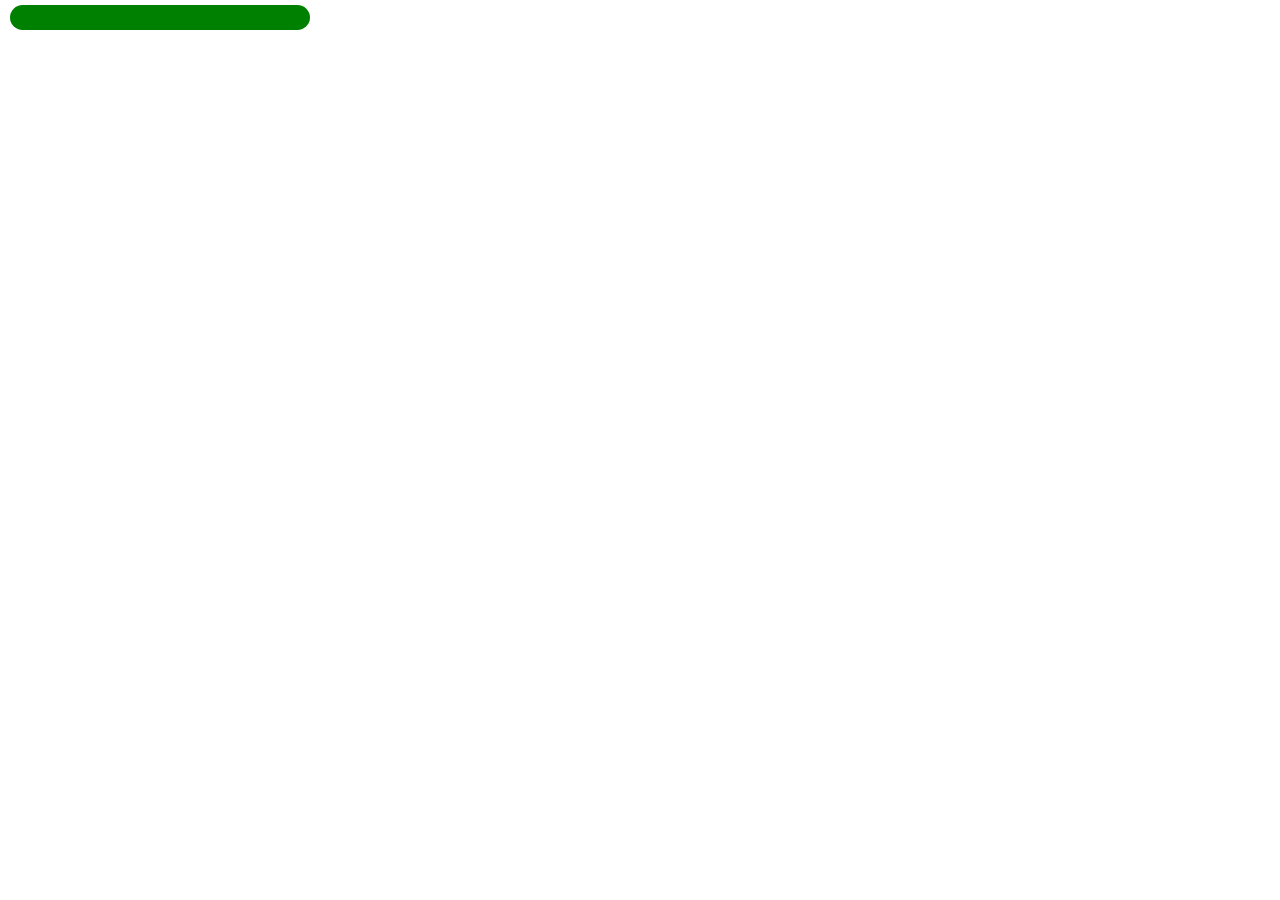
==== Game.html @ ee25cfd3 "drh erh" ====
<!DOCTYPE html>
<html lang="en">
<head>
    <meta charset="UTF-8">
    <meta http-equiv="X-UA-Compatible" content="IE=edge">
    <meta name="viewport" content="width=device-width, initial-scale=1.0">
    <title>Karate Kido</title>
    <link rel="stylesheet" href="./Sass/Style.css">
    <script src="./JS/Controller.js"></script>
</head>
<body>
    <main>
            <header>
                <div class="Time">
                    <div id="Damage" class="Damage"></div>
                </div>
                <div id="Score" class="Score">
                    <h3 id="Start" class="Start">Start</h3>
                    <h3 id="Record" class="Record Disable">0</h3>
                </div>
            </header>
            <h1 id="Ready" class="Ready">3</h1>
            <h1 id="End" class="End Disable">End</h1>
            <section class="Controller">
                <span class="Btn Btn-Left Disable" id="Btn-Left" onclick="Strick('Left');"></span>
                <span class="Btn Btn-Right Disable" id="Btn-Right" onclick="Strick('Right');"></span>
            </section>
        </section>
    </main>
</body>
</html>
---- Sass/Style.css ----
* {
  margin: 0;
  padding: 0;
  font-family: 'Poppins', sans-serif;
  -webkit-user-select: none;
     -moz-user-select: none;
      -ms-user-select: none;
          user-select: none;
}

* body {
  overflow: hidden;
  width: 100vw;
  height: 100vh;
}

* body main {
  width: 100%;
  height: 100%;
  display: -webkit-box;
  display: -ms-flexbox;
  display: flex;
  -webkit-box-orient: vertical;
  -webkit-box-direction: normal;
      -ms-flex-direction: column;
          flex-direction: column;
  -webkit-box-pack: center;
      -ms-flex-pack: center;
          justify-content: center;
  -webkit-box-align: center;
      -ms-flex-align: center;
          align-items: center;
  background: url("https://s18.picofile.com/file/8437587668/Night.png") center no-repeat;
  background-size: cover;
}

* body main header {
  position: fixed;
  top: 0;
  left: 0;
  width: calc(100% - calc(10px * 2 ));
  display: -webkit-box;
  display: -ms-flexbox;
  display: flex;
  -webkit-box-pack: justify;
      -ms-flex-pack: justify;
          justify-content: space-between;
  -webkit-box-align: center;
      -ms-flex-align: center;
          align-items: center;
  padding: 5px 10px;
}

* body main header .Time {
  width: 300px;
  height: 25px;
  background: red;
  border-radius: 1rem;
  overflow: hidden;
}

* body main header .Time .Damage {
  width: 100%;
  height: 100%;
  background: green;
}

* body main header .Score {
  color: #fff;
  display: -webkit-box;
  display: -ms-flexbox;
  display: flex;
  -webkit-box-orient: horizontal;
  -webkit-box-direction: normal;
      -ms-flex-direction: row;
          flex-direction: row;
}

* body main header .Score .Record,
* body main header .Score .Start {
  display: -webkit-box;
  display: -ms-flexbox;
  display: flex;
}

* body main header .Score .Record.Disable,
* body main header .Score .Start.Disable {
  display: none;
}

* body main .Ready,
* body main .End {
  position: absolute;
  top: 50%;
  left: 50%;
  -webkit-transform: translate(-50%, -50%);
          transform: translate(-50%, -50%);
  font-size: 10em;
  color: #fff;
}

* body main .Ready.Disable,
* body main .End.Disable {
  display: none;
}

* body main .End {
  -webkit-animation: Scale 500ms forwards linear normal;
          animation: Scale 500ms forwards linear normal;
}

* body main .Controller {
  width: 100vw;
  height: 100vh;
  display: -webkit-box;
  display: -ms-flexbox;
  display: flex;
  -webkit-box-orient: horizontal;
  -webkit-box-direction: normal;
      -ms-flex-direction: row;
          flex-direction: row;
  -webkit-box-pack: justify;
      -ms-flex-pack: justify;
          justify-content: space-between;
  -webkit-box-align: center;
      -ms-flex-align: center;
          align-items: center;
  opacity: 0;
}

* body main .Controller button {
  cursor: pointer;
  background: transparent;
  border: none;
  width: 50%;
  height: 100%;
}

* body main .Controller button:nth-child(1) {
  background: #00df2d;
}

* body main .Controller button:nth-child(2) {
  background: yellow;
}

* body main .Controller button.Disable {
  display: none;
}

@-webkit-keyframes Low {
  from {
    width: 100%;
  }
  to {
    width: 0;
  }
}

@keyframes Low {
  from {
    width: 100%;
  }
  to {
    width: 0;
  }
}

@-webkit-keyframes Scale {
  from {
    -webkit-transform: translate(-50%, -50%) scale(0);
            transform: translate(-50%, -50%) scale(0);
  }
  to {
    -webkit-transform: translate(-50%, -50%) scale(1);
            transform: translate(-50%, -50%) scale(1);
  }
}

@keyframes Scale {
  from {
    -webkit-transform: translate(-50%, -50%) scale(0);
            transform: translate(-50%, -50%) scale(0);
  }
  to {
    -webkit-transform: translate(-50%, -50%) scale(1);
            transform: translate(-50%, -50%) scale(1);
  }
}
/*# sourceMappingURL=Style.css.map */
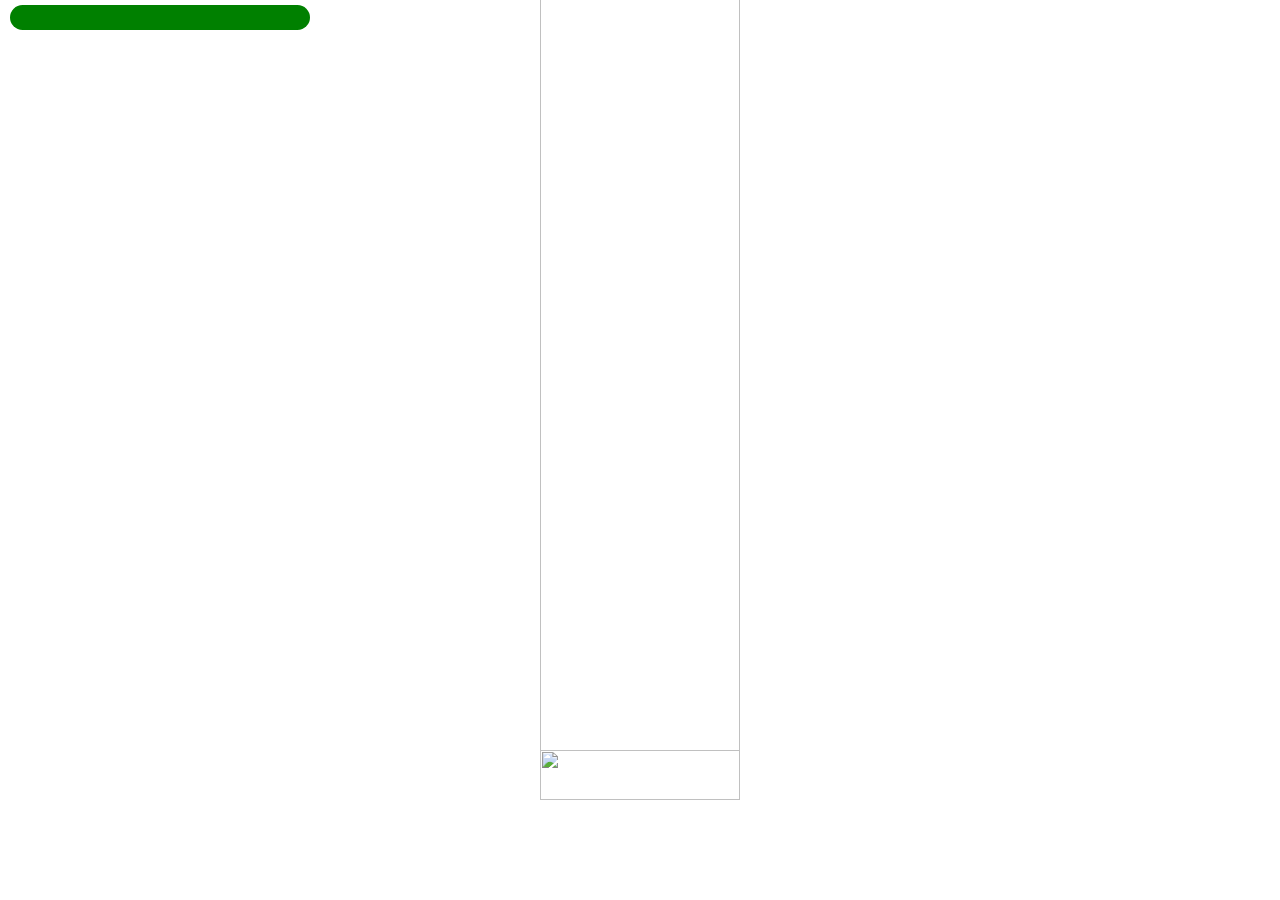
==== commit c3b671e5: "cbm cgdm" ====
--- a/Game.html
+++ b/Game.html
@@ -21,6 +21,26 @@
             </header>
             <h1 id="Ready" class="Ready">3</h1>
             <h1 id="End" class="End Disable">End</h1>
+            <section class="OK" id="OK">
+                <div class="TreeFixed" id="TreeFixed">
+                    <div class="Cover">
+                        <img src="https://s19.picofile.com/file/8437675834/High_Three.png" alt="">
+                    </div>
+                </div>
+                <div class="TreeDecreasing" id="TreeDecreasing">
+                    <div class="Cover">
+                        <img src="https://s19.picofile.com/file/8437675834/High_Three.png" alt="">
+                    </div>
+                </div>
+                <div class="Character" id="Character">
+                    <div class="right">
+                        <img src="" alt="">
+                    </div>
+                    <div class="left">
+                        <img src="" alt="">
+                    </div>
+                </div>
+            </section>
             <section class="Controller">
                 <span class="Btn Btn-Left Disable" id="Btn-Left" onclick="Strick('Left');"></span>
                 <span class="Btn Btn-Right Disable" id="Btn-Right" onclick="Strick('Right');"></span>
--- a/Sass/Style.css
+++ b/Sass/Style.css
@@ -1,7 +1,7 @@
 * {
   margin: 0;
   padding: 0;
-  font-family: 'Poppins', sans-serif;
+  font-family: "Poppins", sans-serif;
   -webkit-user-select: none;
      -moz-user-select: none;
       -ms-user-select: none;
@@ -38,7 +38,7 @@
   position: fixed;
   top: 0;
   left: 0;
-  width: calc(100% - calc(10px * 2 ));
+  width: calc(100% - calc(10px * 2));
   display: -webkit-box;
   display: -ms-flexbox;
   display: flex;
@@ -49,6 +49,7 @@
       -ms-flex-align: center;
           align-items: center;
   padding: 5px 10px;
+  z-index: 10;
 }
 
 * body main header .Time {
@@ -97,6 +98,7 @@
           transform: translate(-50%, -50%);
   font-size: 10em;
   color: #fff;
+  z-index: 8;
 }
 
 * body main .Ready.Disable,
@@ -104,9 +106,136 @@
   display: none;
 }
 
-* body main .End {
+* body main .Ready.End,
+* body main .End.End {
   -webkit-animation: Scale 500ms forwards linear normal;
           animation: Scale 500ms forwards linear normal;
+}
+
+* body main .OK {
+  position: absolute;
+  top: 0;
+  left: 0;
+  width: 100vw;
+  height: 100vh;
+  display: -webkit-box;
+  display: -ms-flexbox;
+  display: flex;
+  -webkit-box-orient: vertical;
+  -webkit-box-direction: normal;
+      -ms-flex-direction: column;
+          flex-direction: column;
+  -webkit-box-pack: end;
+      -ms-flex-pack: end;
+          justify-content: flex-end;
+  -webkit-box-align: center;
+      -ms-flex-align: center;
+          align-items: center;
+  z-index: 7;
+  -webkit-transform: translateY(-100px);
+          transform: translateY(-100px);
+}
+
+* body main .OK .TreeDecreasing {
+  position: absolute;
+  top: 0;
+  left: 0;
+  width: 100%;
+  height: 100%;
+  display: -webkit-box;
+  display: -ms-flexbox;
+  display: flex;
+  -webkit-box-orient: horizontal;
+  -webkit-box-direction: normal;
+      -ms-flex-direction: row;
+          flex-direction: row;
+  -webkit-box-pack: center;
+      -ms-flex-pack: center;
+          justify-content: center;
+  -webkit-box-align: center;
+      -ms-flex-align: center;
+          align-items: center;
+  background-size: 50% 900%;
+  z-index: 4;
+}
+
+* body main .OK .TreeDecreasing .Cover {
+  position: relative;
+  width: 100vw;
+  height: 100vh;
+  display: -webkit-box;
+  display: -ms-flexbox;
+  display: flex;
+  -webkit-box-orient: horizontal;
+  -webkit-box-direction: normal;
+      -ms-flex-direction: row;
+          flex-direction: row;
+  -webkit-box-pack: center;
+      -ms-flex-pack: center;
+          justify-content: center;
+  -webkit-box-align: end;
+      -ms-flex-align: end;
+          align-items: flex-end;
+}
+
+* body main .OK .TreeDecreasing .Cover img {
+  width: 200px;
+  height: 100vh;
+  -o-object-fit: cover;
+     object-fit: cover;
+  -o-object-position: top;
+     object-position: top;
+}
+
+* body main .OK .TreeFixed {
+  position: absolute;
+  top: 0;
+  left: 0;
+  width: 100%;
+  height: 100%;
+  display: -webkit-box;
+  display: -ms-flexbox;
+  display: flex;
+  -webkit-box-orient: horizontal;
+  -webkit-box-direction: normal;
+      -ms-flex-direction: row;
+          flex-direction: row;
+  -webkit-box-pack: center;
+      -ms-flex-pack: center;
+          justify-content: center;
+  -webkit-box-align: center;
+      -ms-flex-align: center;
+          align-items: center;
+  background-size: 50% 900%;
+  z-index: 5;
+}
+
+* body main .OK .TreeFixed .Cover {
+  position: relative;
+  width: 100vw;
+  height: 100vh;
+  display: -webkit-box;
+  display: -ms-flexbox;
+  display: flex;
+  -webkit-box-orient: horizontal;
+  -webkit-box-direction: normal;
+      -ms-flex-direction: row;
+          flex-direction: row;
+  -webkit-box-pack: center;
+      -ms-flex-pack: center;
+          justify-content: center;
+  -webkit-box-align: end;
+      -ms-flex-align: end;
+          align-items: flex-end;
+}
+
+* body main .OK .TreeFixed .Cover img {
+  width: 200px;
+  height: 50px;
+  -o-object-fit: cover;
+     object-fit: cover;
+  -o-object-position: bottom;
+     object-position: bottom;
 }
 
 * body main .Controller {
@@ -126,9 +255,10 @@
       -ms-flex-align: center;
           align-items: center;
   opacity: 0;
-}
-
-* body main .Controller button {
+  z-index: 9;
+}
+
+* body main .Controller span {
   cursor: pointer;
   background: transparent;
   border: none;
@@ -136,15 +266,15 @@
   height: 100%;
 }
 
-* body main .Controller button:nth-child(1) {
+* body main .Controller span:nth-child(1) {
   background: #00df2d;
 }
 
-* body main .Controller button:nth-child(2) {
+* body main .Controller span:nth-child(2) {
   background: yellow;
 }
 
-* body main .Controller button.Disable {
+* body main .Controller span.Disable {
   display: none;
 }
 
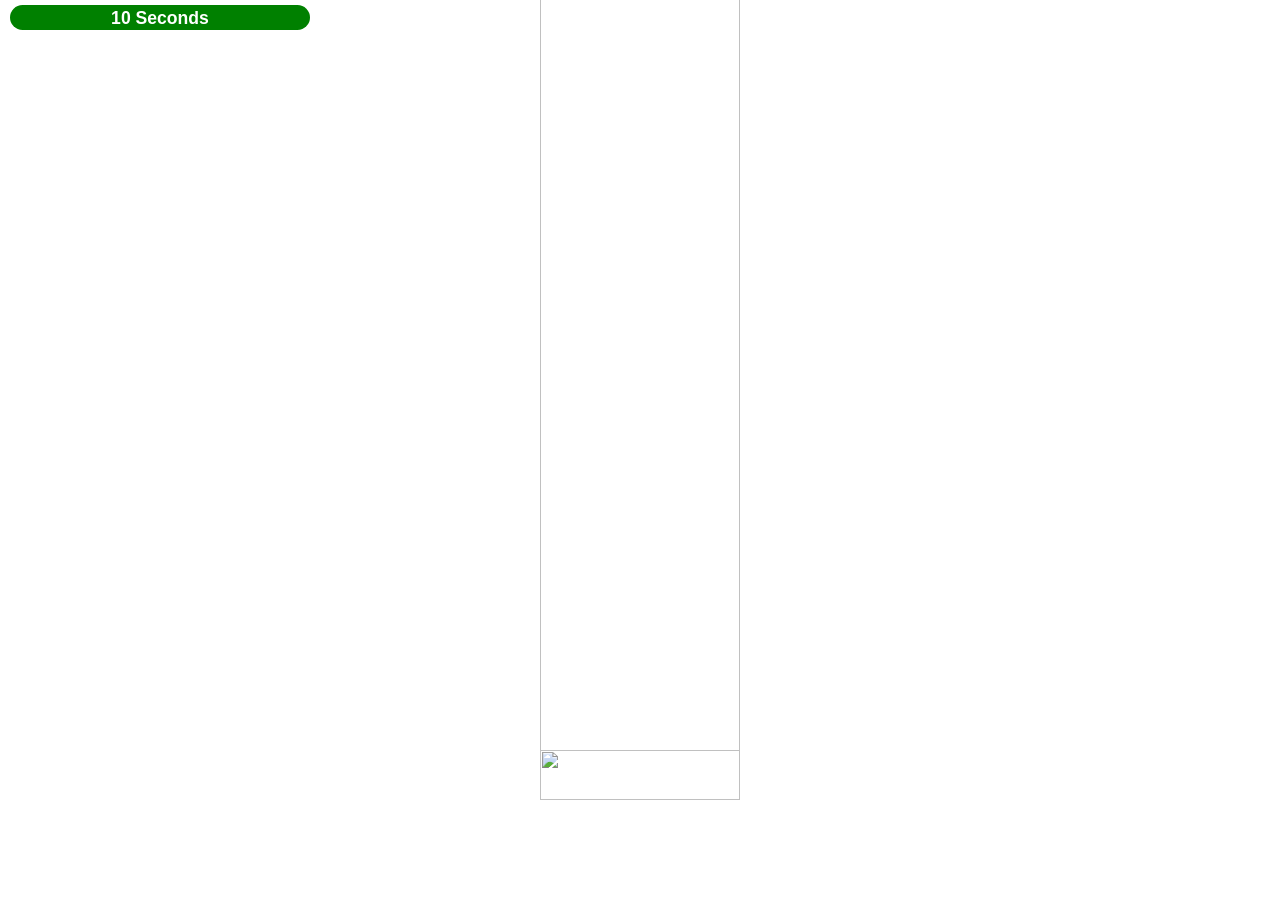
==== commit 69f01436: "k y" ====
--- a/Game.html
+++ b/Game.html
@@ -9,10 +9,12 @@
     <script src="./JS/Controller.js"></script>
 </head>
 <body>
-    <main>
+    <main id="Main">
             <header>
                 <div class="Time">
-                    <div id="Damage" class="Damage"></div>
+                    <div class="Label" id="Label">10 Seconds</div>
+                    <div id="Damage" class="Damage">
+                    </div>
                 </div>
                 <div id="Score" class="Score">
                     <h3 id="Start" class="Start">Start</h3>
@@ -22,28 +24,30 @@
             <h1 id="Ready" class="Ready">3</h1>
             <h1 id="End" class="End Disable">End</h1>
             <section class="OK" id="OK">
-                <div class="TreeFixed" id="TreeFixed">
-                    <div class="Cover">
-                        <img src="https://s19.picofile.com/file/8437675834/High_Three.png" alt="">
+                <div class="Tree">
+                    <div class="TreeFixed" id="TreeFixed">
+                        <div class="Cover">
+                            <img src="https://s19.picofile.com/file/8437675834/High_Three.png" alt="">
+                        </div>
                     </div>
-                </div>
-                <div class="TreeDecreasing" id="TreeDecreasing">
-                    <div class="Cover">
-                        <img src="https://s19.picofile.com/file/8437675834/High_Three.png" alt="">
+                    <div class="TreeDecreasing" id="TreeDecreasing">
+                        <div class="Cover">
+                            <img src="https://s19.picofile.com/file/8437675834/High_Three.png" alt="">
+                        </div>
                     </div>
                 </div>
                 <div class="Character" id="Character">
-                    <div class="right">
-                        <img src="" alt="">
-                    </div>
-                    <div class="left">
-                        <img src="" alt="">
-                    </div>
+                    <section>
+                        <div id="Left" class="img"></div>
+                    </section>
+                    <section>
+                        <div id="Right" class="img Disable"></div>
+                    </section>
                 </div>
             </section>
             <section class="Controller">
-                <span class="Btn Btn-Left Disable" id="Btn-Left" onclick="Strick('Left');"></span>
-                <span class="Btn Btn-Right Disable" id="Btn-Right" onclick="Strick('Right');"></span>
+                <span class="Btn Btn-Left Disable" id="Btn_Left" onclick="Strick('Left');"></span>
+                <span class="Btn Btn-Right Disable" id="Btn_Right" onclick="Strick('Right');"></span>
             </section>
         </section>
     </main>
--- a/Sass/Style.css
+++ b/Sass/Style.css
@@ -30,7 +30,6 @@
   -webkit-box-align: center;
       -ms-flex-align: center;
           align-items: center;
-  background: url("https://s18.picofile.com/file/8437587668/Night.png") center no-repeat;
   background-size: cover;
 }
 
@@ -53,6 +52,7 @@
 }
 
 * body main header .Time {
+  position: relative;
   width: 300px;
   height: 25px;
   background: red;
@@ -60,10 +60,23 @@
   overflow: hidden;
 }
 
+* body main header .Time .Label {
+  position: absolute;
+  top: 50%;
+  left: 50%;
+  -webkit-transform: translate(-50%, -50%);
+          transform: translate(-50%, -50%);
+  color: #fff;
+  font-size: 1.1em;
+  font-weight: bold;
+}
+
 * body main header .Time .Damage {
   width: 100%;
   height: 100%;
   background: green;
+  -webkit-transition: width 1000ms ease-in-out;
+  transition: width 1000ms ease-in-out;
 }
 
 * body main header .Score {
@@ -187,7 +200,7 @@
      object-position: top;
 }
 
-* body main .OK .TreeFixed {
+* body main .OK .Tree .TreeFixed {
   position: absolute;
   top: 0;
   left: 0;
@@ -210,7 +223,7 @@
   z-index: 5;
 }
 
-* body main .OK .TreeFixed .Cover {
+* body main .OK .Tree .TreeFixed .Cover {
   position: relative;
   width: 100vw;
   height: 100vh;
@@ -229,7 +242,7 @@
           align-items: flex-end;
 }
 
-* body main .OK .TreeFixed .Cover img {
+* body main .OK .Tree .TreeFixed .Cover img {
   width: 200px;
   height: 50px;
   -o-object-fit: cover;
@@ -238,6 +251,68 @@
      object-position: bottom;
 }
 
+* body main .OK .Character {
+  position: relative;
+  width: 100%;
+  height: 100%;
+  display: -webkit-box;
+  display: -ms-flexbox;
+  display: flex;
+  -webkit-box-orient: horizontal;
+  -webkit-box-direction: normal;
+      -ms-flex-direction: row;
+          flex-direction: row;
+  -webkit-box-pack: center;
+      -ms-flex-pack: center;
+          justify-content: center;
+  -webkit-box-align: end;
+      -ms-flex-align: end;
+          align-items: flex-end;
+}
+
+* body main .OK .Character section {
+  position: relative;
+  width: 500px;
+  height: 500px;
+  display: -webkit-box;
+  display: -ms-flexbox;
+  display: flex;
+  -webkit-box-orient: horizontal;
+  -webkit-box-direction: normal;
+      -ms-flex-direction: row;
+          flex-direction: row;
+  -webkit-box-pack: center;
+      -ms-flex-pack: center;
+          justify-content: center;
+  -webkit-box-align: end;
+      -ms-flex-align: end;
+          align-items: flex-end;
+  z-index: 1000;
+}
+
+* body main .OK .Character section #Right, * body main .OK .Character section #Left {
+  width: 300px;
+  height: 300px;
+}
+
+* body main .OK .Character section #Right#Right, * body main .OK .Character section #Left#Right {
+  background: url("https://s19.picofile.com/file/8437708076/Right.png") center center no-repeat;
+  background-size: 80%;
+  -webkit-animation: RightBackground 200ms forwards linear normal;
+          animation: RightBackground 200ms forwards linear normal;
+}
+
+* body main .OK .Character section #Right#Left, * body main .OK .Character section #Left#Left {
+  background: url("https://s18.picofile.com/file/8437708050/Left.png") center center no-repeat;
+  background-size: 80%;
+  -webkit-animation: LeftBackground 200ms forwards linear normal;
+          animation: LeftBackground 200ms forwards linear normal;
+}
+
+* body main .OK .Character section #Right.Disable, * body main .OK .Character section #Left.Disable {
+  display: none;
+}
+
 * body main .Controller {
   width: 100vw;
   height: 100vh;
@@ -278,24 +353,6 @@
   display: none;
 }
 
-@-webkit-keyframes Low {
-  from {
-    width: 100%;
-  }
-  to {
-    width: 0;
-  }
-}
-
-@keyframes Low {
-  from {
-    width: 100%;
-  }
-  to {
-    width: 0;
-  }
-}
-
 @-webkit-keyframes Scale {
   from {
     -webkit-transform: translate(-50%, -50%) scale(0);
@@ -317,4 +374,48 @@
             transform: translate(-50%, -50%) scale(1);
   }
 }
+
+@-webkit-keyframes RightBackground {
+  0%, 24%, 76%, 100% {
+    background: url("https://s19.picofile.com/file/8437708076/Right.png") center center no-repeat;
+    background-size: 80%;
+  }
+  25%, 75%, 69% {
+    background: url("https://s19.picofile.com/file/8437708068/Right_Strike.png") center center no-repeat;
+    background-size: 80%;
+  }
+}
+
+@keyframes RightBackground {
+  0%, 24%, 76%, 100% {
+    background: url("https://s19.picofile.com/file/8437708076/Right.png") center center no-repeat;
+    background-size: 80%;
+  }
+  25%, 75%, 69% {
+    background: url("https://s19.picofile.com/file/8437708068/Right_Strike.png") center center no-repeat;
+    background-size: 80%;
+  }
+}
+
+@-webkit-keyframes LeftBackground {
+  0%, 24%, 76%, 100% {
+    background: url("https://s18.picofile.com/file/8437708050/Left.png") center center no-repeat;
+    background-size: 80%;
+  }
+  25%, 75%, 69% {
+    background: url("https://s18.picofile.com/file/8437708034/Left_Strike.png") center center no-repeat;
+    background-size: 80%;
+  }
+}
+
+@keyframes LeftBackground {
+  0%, 24%, 76%, 100% {
+    background: url("https://s18.picofile.com/file/8437708050/Left.png") center center no-repeat;
+    background-size: 80%;
+  }
+  25%, 75%, 69% {
+    background: url("https://s18.picofile.com/file/8437708034/Left_Strike.png") center center no-repeat;
+    background-size: 80%;
+  }
+}
 /*# sourceMappingURL=Style.css.map */
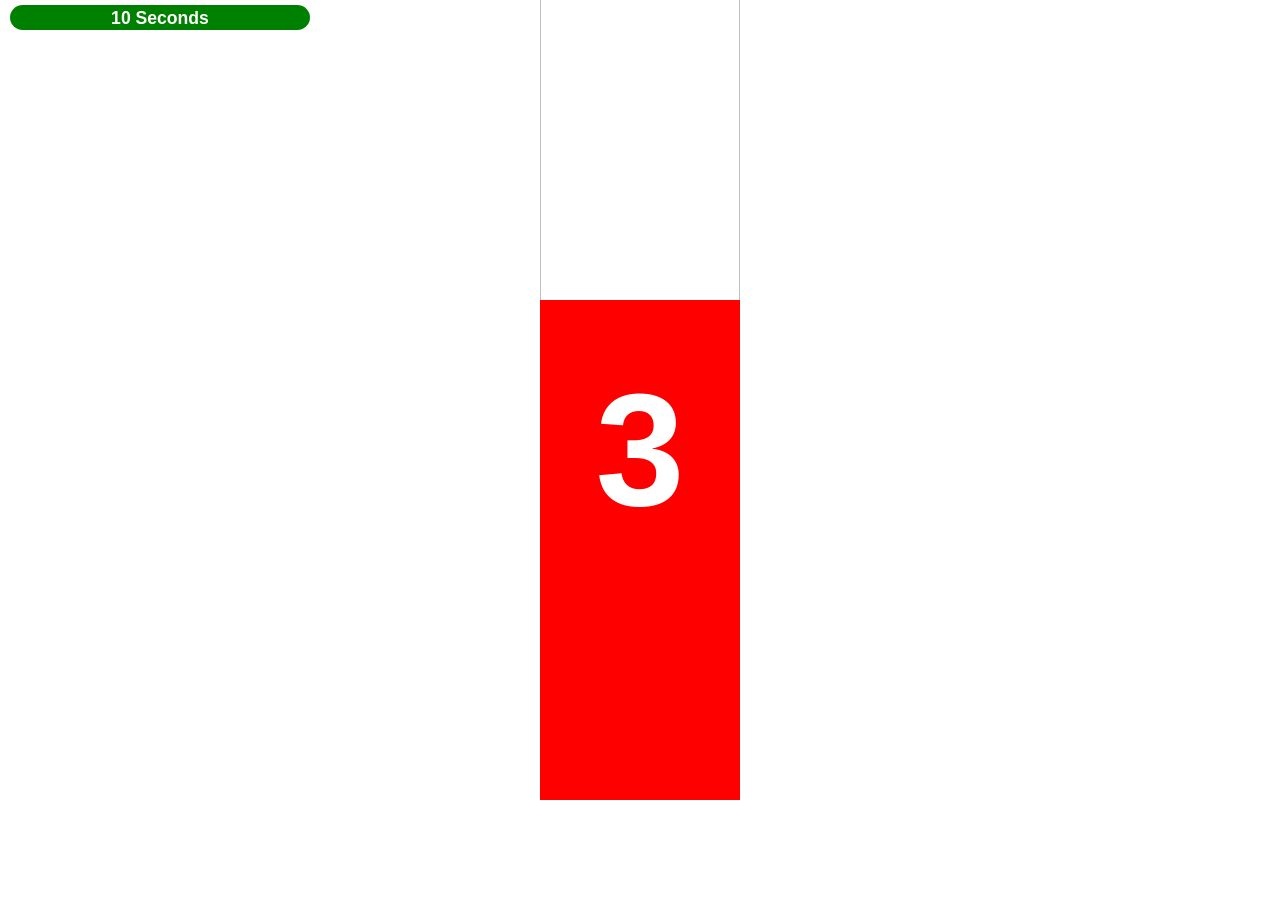
==== commit 74166bcb: "asd dsa" ====
--- a/Game.html
+++ b/Game.html
@@ -35,6 +35,7 @@
                             <img src="https://s19.picofile.com/file/8437675834/High_Three.png" alt="">
                         </div>
                     </div>
+                    <div class="AllBranch" id="AllBranch"></div>
                 </div>
                 <div class="Character" id="Character">
                     <section>
--- a/Sass/Style.css
+++ b/Sass/Style.css
@@ -149,7 +149,7 @@
           transform: translateY(-100px);
 }
 
-* body main .OK .TreeDecreasing {
+* body main .OK .Tree .TreeDecreasing {
   position: absolute;
   top: 0;
   left: 0;
@@ -172,7 +172,7 @@
   z-index: 4;
 }
 
-* body main .OK .TreeDecreasing .Cover {
+* body main .OK .Tree .TreeDecreasing .Cover {
   position: relative;
   width: 100vw;
   height: 100vh;
@@ -191,13 +191,18 @@
           align-items: flex-end;
 }
 
-* body main .OK .TreeDecreasing .Cover img {
+* body main .OK .Tree .TreeDecreasing .Cover img {
   width: 200px;
   height: 100vh;
   -o-object-fit: cover;
      object-fit: cover;
   -o-object-position: top;
      object-position: top;
+}
+
+* body main .OK .Tree .TreeDecreasing.Talk {
+  -webkit-transform: translateY(-20px);
+          transform: translateY(-20px);
 }
 
 * body main .OK .Tree .TreeFixed {
@@ -251,6 +256,116 @@
      object-position: bottom;
 }
 
+* body main .OK .Tree .AllBranch {
+  position: absolute;
+  bottom: 0;
+  left: 50%;
+  width: 200px;
+  height: 500px;
+  display: -webkit-box;
+  display: -ms-flexbox;
+  display: flex;
+  -webkit-box-orient: vertical;
+  -webkit-box-direction: normal;
+      -ms-flex-direction: column;
+          flex-direction: column;
+  -webkit-box-pack: end;
+      -ms-flex-pack: end;
+          justify-content: flex-end;
+  -webkit-box-align: center;
+      -ms-flex-align: center;
+          align-items: center;
+  background: red;
+  -webkit-transform: translateX(-50%);
+          transform: translateX(-50%);
+  z-index: 5;
+}
+
+* body main .OK .Tree .AllBranch .Branch {
+  width: 250px;
+  margin-bottom: 300px;
+}
+
+* body main .OK .Tree .AllBranch .Branch.BranchOne {
+  background: blue;
+  display: -webkit-box;
+  display: -ms-flexbox;
+  display: flex;
+  -webkit-box-orient: horizontal;
+  -webkit-box-direction: normal;
+      -ms-flex-direction: row;
+          flex-direction: row;
+  -webkit-box-pack: end;
+      -ms-flex-pack: end;
+          justify-content: flex-end;
+  -webkit-box-align: center;
+      -ms-flex-align: center;
+          align-items: center;
+  -webkit-transform: translateX(-80%);
+          transform: translateX(-80%);
+}
+
+* body main .OK .Tree .AllBranch .Branch.BranchTwo {
+  background: yellow;
+  display: -webkit-box;
+  display: -ms-flexbox;
+  display: flex;
+  -webkit-box-orient: horizontal;
+  -webkit-box-direction: normal;
+      -ms-flex-direction: row;
+          flex-direction: row;
+  -webkit-box-pack: start;
+      -ms-flex-pack: start;
+          justify-content: flex-start;
+  -webkit-box-align: center;
+      -ms-flex-align: center;
+          align-items: center;
+  -webkit-transform: translateX(80%);
+          transform: translateX(80%);
+}
+
+* body main .OK .Tree .AllBranch .Branch.BranchThree {
+  background: green;
+  display: -webkit-box;
+  display: -ms-flexbox;
+  display: flex;
+  -webkit-box-orient: horizontal;
+  -webkit-box-direction: normal;
+      -ms-flex-direction: row;
+          flex-direction: row;
+  -webkit-box-pack: end;
+      -ms-flex-pack: end;
+          justify-content: flex-end;
+  -webkit-box-align: center;
+      -ms-flex-align: center;
+          align-items: center;
+  -webkit-transform: translateX(-80%);
+          transform: translateX(-80%);
+}
+
+* body main .OK .Tree .AllBranch .Branch.BranchFour {
+  background: crimson;
+  display: -webkit-box;
+  display: -ms-flexbox;
+  display: flex;
+  -webkit-box-orient: horizontal;
+  -webkit-box-direction: normal;
+      -ms-flex-direction: row;
+          flex-direction: row;
+  -webkit-box-pack: start;
+      -ms-flex-pack: start;
+          justify-content: flex-start;
+  -webkit-box-align: center;
+      -ms-flex-align: center;
+          align-items: center;
+  -webkit-transform: translateX(80%);
+          transform: translateX(80%);
+}
+
+* body main .OK .Tree .AllBranch .Branch img {
+  height: 100%;
+}
+
 * body main .OK .Character {
   position: relative;
   width: 100%;
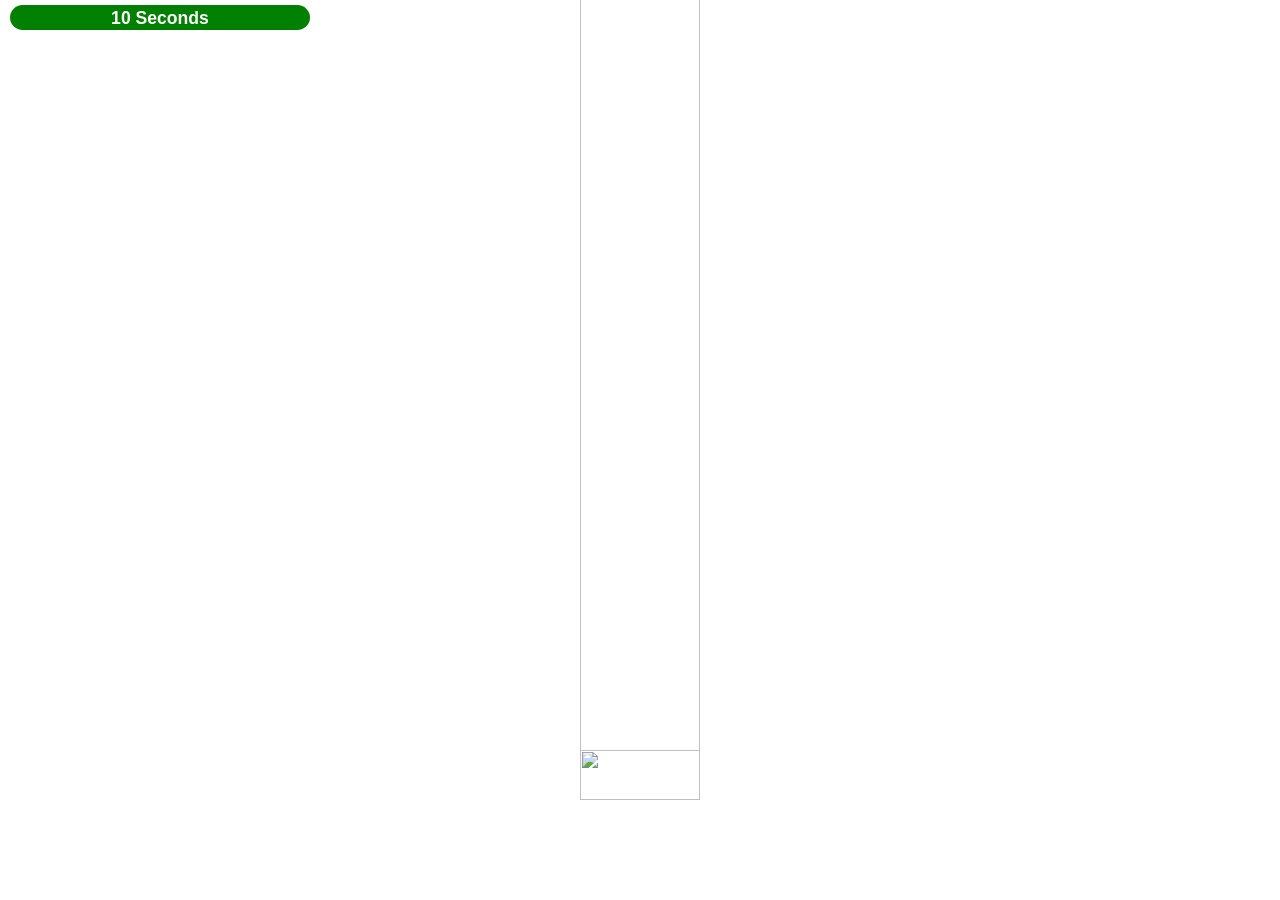
==== commit 4690e48f: "nafn sdsd" ====
--- a/Game.html
+++ b/Game.html
@@ -44,6 +44,8 @@
                     <section>
                         <div id="Right" class="img Disable"></div>
                     </section>
+                    <section class="Dead Disable" id="Dead">
+                    </section>
                 </div>
             </section>
             <section class="Controller">
--- a/Sass/Style.css
+++ b/Sass/Style.css
@@ -192,7 +192,7 @@
 }
 
 * body main .OK .Tree .TreeDecreasing .Cover img {
-  width: 200px;
+  width: 120px;
   height: 100vh;
   -o-object-fit: cover;
      object-fit: cover;
@@ -248,7 +248,7 @@
 }
 
 * body main .OK .Tree .TreeFixed .Cover img {
-  width: 200px;
+  width: 120px;
   height: 50px;
   -o-object-fit: cover;
      object-fit: cover;
@@ -261,7 +261,6 @@
   bottom: 0;
   left: 50%;
   width: 200px;
-  height: 500px;
   display: -webkit-box;
   display: -ms-flexbox;
   display: flex;
@@ -275,19 +274,17 @@
   -webkit-box-align: center;
       -ms-flex-align: center;
           align-items: center;
-  background: red;
   -webkit-transform: translateX(-50%);
           transform: translateX(-50%);
   z-index: 5;
 }
 
 * body main .OK .Tree .AllBranch .Branch {
-  width: 250px;
-  margin-bottom: 300px;
+  position: relative;
+  margin-bottom: 220px;
 }
 
 * body main .OK .Tree .AllBranch .Branch.BranchOne {
-  background: blue;
   display: -webkit-box;
   display: -ms-flexbox;
   display: flex;
@@ -301,12 +298,11 @@
   -webkit-box-align: center;
       -ms-flex-align: center;
           align-items: center;
-  -webkit-transform: translateX(-80%);
-          transform: translateX(-80%);
+  -webkit-transform: translateX(-75%);
+          transform: translateX(-75%);
 }
 
 * body main .OK .Tree .AllBranch .Branch.BranchTwo {
-  background: yellow;
   display: -webkit-box;
   display: -ms-flexbox;
   display: flex;
@@ -320,12 +316,11 @@
   -webkit-box-align: center;
       -ms-flex-align: center;
           align-items: center;
-  -webkit-transform: translateX(80%);
-          transform: translateX(80%);
+  -webkit-transform: translateX(75%);
+          transform: translateX(75%);
 }
 
 * body main .OK .Tree .AllBranch .Branch.BranchThree {
-  background: green;
   display: -webkit-box;
   display: -ms-flexbox;
   display: flex;
@@ -339,12 +334,11 @@
   -webkit-box-align: center;
       -ms-flex-align: center;
           align-items: center;
-  -webkit-transform: translateX(-80%);
-          transform: translateX(-80%);
+  -webkit-transform: translateX(-85%);
+          transform: translateX(-85%);
 }
 
 * body main .OK .Tree .AllBranch .Branch.BranchFour {
-  background: crimson;
   display: -webkit-box;
   display: -ms-flexbox;
   display: flex;
@@ -358,12 +352,12 @@
   -webkit-box-align: center;
       -ms-flex-align: center;
           align-items: center;
-  -webkit-transform: translateX(80%);
-          transform: translateX(80%);
+  -webkit-transform: translateX(85%);
+          transform: translateX(85%);
 }
 
 * body main .OK .Tree .AllBranch .Branch img {
-  height: 100%;
+  height: 40px;
 }
 
 * body main .OK .Character {
@@ -387,8 +381,8 @@
 
 * body main .OK .Character section {
   position: relative;
-  width: 500px;
-  height: 500px;
+  width: 300px;
+  height: 300px;
   display: -webkit-box;
   display: -ms-flexbox;
   display: flex;
@@ -406,25 +400,40 @@
 }
 
 * body main .OK .Character section #Right, * body main .OK .Character section #Left {
-  width: 300px;
-  height: 300px;
+  width: 180px;
+  height: 180px;
 }
 
 * body main .OK .Character section #Right#Right, * body main .OK .Character section #Left#Right {
-  background: url("https://s19.picofile.com/file/8437708076/Right.png") center center no-repeat;
+  background: url("https://s18.picofile.com/file/8438061268/Right.png") center center no-repeat;
   background-size: 80%;
   -webkit-animation: RightBackground 200ms forwards linear normal;
           animation: RightBackground 200ms forwards linear normal;
 }
 
 * body main .OK .Character section #Right#Left, * body main .OK .Character section #Left#Left {
-  background: url("https://s18.picofile.com/file/8437708050/Left.png") center center no-repeat;
+  background: url("https://s19.picofile.com/file/8438061284/Left.png") center center no-repeat;
   background-size: 80%;
   -webkit-animation: LeftBackground 200ms forwards linear normal;
           animation: LeftBackground 200ms forwards linear normal;
 }
 
 * body main .OK .Character section #Right.Disable, * body main .OK .Character section #Left.Disable {
+  display: none;
+}
+
+* body main .OK .Character .Dead {
+  position: absolute;
+  background-color: blue;
+  width: 300px;
+  height: 150px;
+  background: url("https://s19.picofile.com/file/8438061300/Dead.png") center bottom no-repeat;
+  background-size: 80%;
+  -webkit-transform: translateX(-20px);
+          transform: translateX(-20px);
+}
+
+* body main .OK .Character .Dead.Disable {
   display: none;
 }
 
@@ -496,7 +505,7 @@
     background-size: 80%;
   }
   25%, 75%, 69% {
-    background: url("https://s19.picofile.com/file/8437708068/Right_Strike.png") center center no-repeat;
+    background: url("https://s19.picofile.com/file/8438061276/Right_Strike.png") center center no-repeat;
     background-size: 80%;
   }
 }
@@ -507,7 +516,7 @@
     background-size: 80%;
   }
   25%, 75%, 69% {
-    background: url("https://s19.picofile.com/file/8437708068/Right_Strike.png") center center no-repeat;
+    background: url("https://s19.picofile.com/file/8438061276/Right_Strike.png") center center no-repeat;
     background-size: 80%;
   }
 }
@@ -518,7 +527,7 @@
     background-size: 80%;
   }
   25%, 75%, 69% {
-    background: url("https://s18.picofile.com/file/8437708034/Left_Strike.png") center center no-repeat;
+    background: url("https://s19.picofile.com/file/8438061292/Left_Strike.png") center center no-repeat;
     background-size: 80%;
   }
 }
@@ -529,7 +538,7 @@
     background-size: 80%;
   }
   25%, 75%, 69% {
-    background: url("https://s18.picofile.com/file/8437708034/Left_Strike.png") center center no-repeat;
+    background: url("https://s19.picofile.com/file/8438061292/Left_Strike.png") center center no-repeat;
     background-size: 80%;
   }
 }
